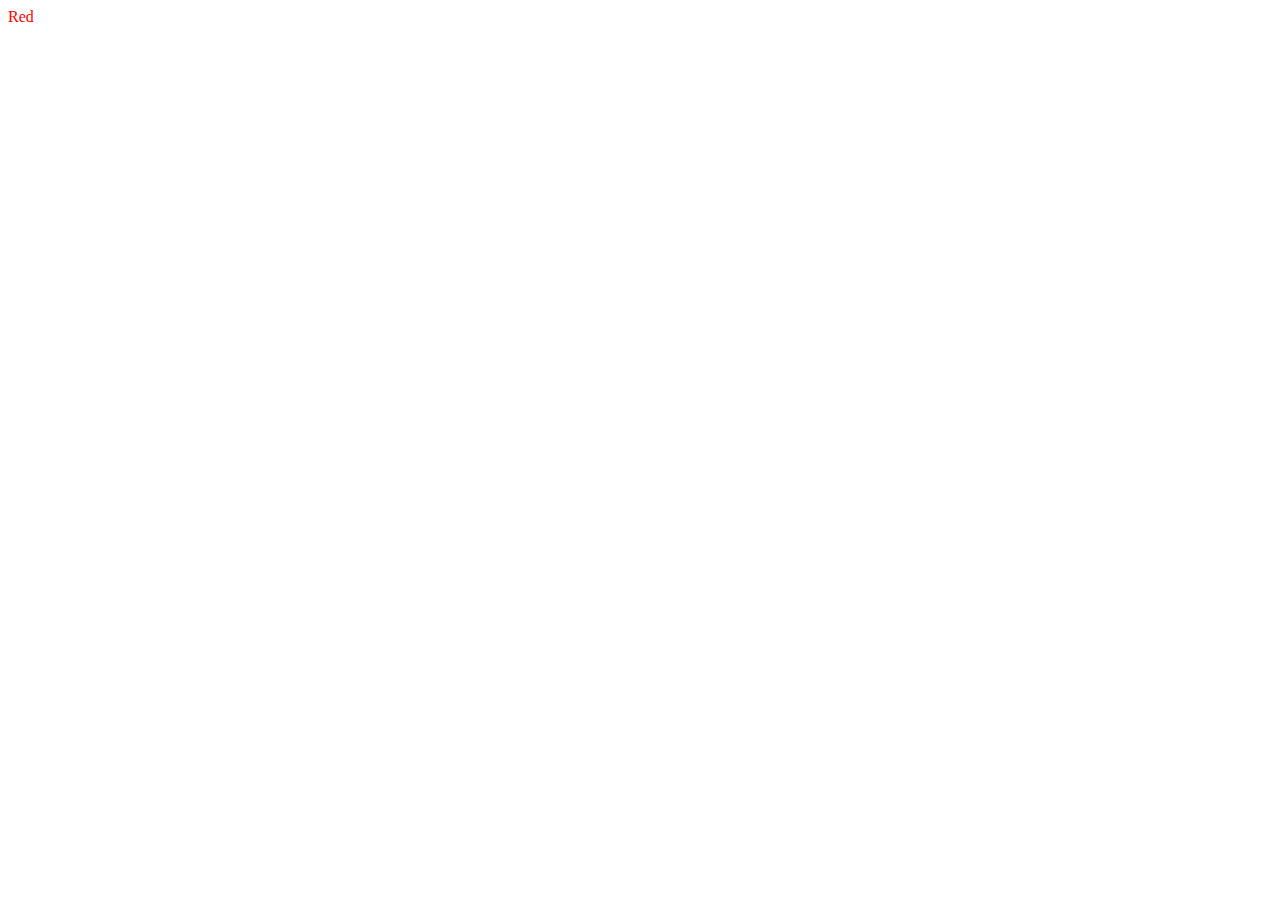
==== Assignment 1 - Javascript and the DOM/index.html @ d93c37a1 "Linked css and js files to index.html" ====
<!DOCTYPE html>
<html lang="en">
<head>
    <meta charset="UTF-8">
    <meta name="viewport" content="width=device-width, initial-scale=1.0">
    <title>Document</title>
    <link rel="stylesheet" href="./style.css">
    <script src="./script.js"></script>
</head>
<body>
    <div>
        Red
    </div>
</body>
</html>
---- Assignment 1 - Javascript and the DOM/style.css ----
body div{
    color: red;
}
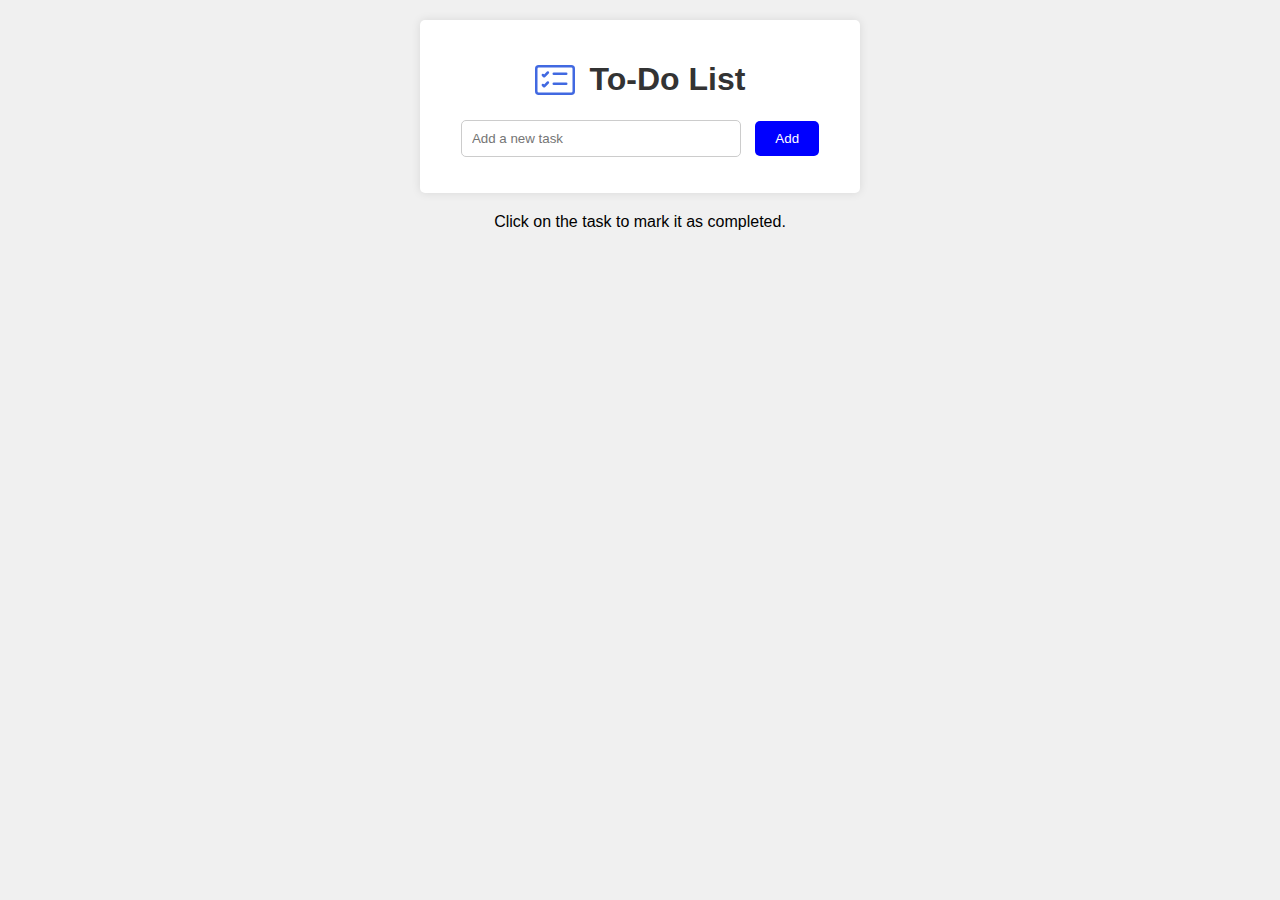
==== commit e8a76024: "Assignment-1 Final Commit" ====
--- a/Assignment 1 - Javascript and the DOM/index.html
+++ b/Assignment 1 - Javascript and the DOM/index.html
@@ -1,15 +1,27 @@
-<!DOCTYPE html>
 <html lang="en">
 <head>
     <meta charset="UTF-8">
     <meta name="viewport" content="width=device-width, initial-scale=1.0">
-    <title>Document</title>
-    <link rel="stylesheet" href="./style.css">
-    <script src="./script.js"></script>
+    <title>To-Do List App</title>
+    <link rel="stylesheet" href="style.css">
 </head>
 <body>
-    <div>
-        Red
+    <div class="container">
+        <div id="header">
+            <svg xmlns="http://www.w3.org/2000/svg" width="40" height="40" class="bi bi-card-checklist" viewBox="0 0 16 16">
+                <path d="M14.5 3a.5.5 0 0 1 .5.5v9a.5.5 0 0 1-.5.5h-13a.5.5 0 0 1-.5-.5v-9a.5.5 0 0 1 .5-.5h13zm-13-1A1.5 1.5 0 0 0 0 3.5v9A1.5 1.5 0 0 0 1.5 14h13a1.5 1.5 0 0 0 1.5-1.5v-9A1.5 1.5 0 0 0 14.5 2h-13z"/>
+                <path d="M7 5.5a.5.5 0 0 1 .5-.5h5a.5.5 0 0 1 0 1h-5a.5.5 0 0 1-.5-.5zm-1.496-.854a.5.5 0 0 1 0 .708l-1.5 1.5a.5.5 0 0 1-.708 0l-.5-.5a.5.5 0 1 1 .708-.708l.146.147 1.146-1.147a.5.5 0 0 1 .708 0zM7 9.5a.5.5 0 0 1 .5-.5h5a.5.5 0 0 1 0 1h-5a.5.5 0 0 1-.5-.5zm-1.496-.854a.5.5 0 0 1 0 .708l-1.5 1.5a.5.5 0 0 1-.708 0l-.5-.5a.5.5 0 0 1 .708-.708l.146.147 1.146-1.147a.5.5 0 0 1 .708 0z"/>
+              </svg>
+              <h1>To-Do List</h1>
+        </div>
+        <div>
+            <input type="text" id="text-input" placeholder="Add a new task">
+            <button id="task-button">Add</button>
+        </div>
+        <button id="remove-button">Remove Completed Tasks</button>
+        <ul id="task-list"></ul>
     </div>
+    <span>Click on the task to mark it as completed.</span>
+    <script src="script.js"></script>
 </body>
 </html>--- a/Assignment 1 - Javascript and the DOM/style.css
+++ b/Assignment 1 - Javascript and the DOM/style.css
@@ -1,3 +1,77 @@
-body div{
-    color: red;
+body {
+    font-family: 'Nunito', sans-serif;
+    background-color: #f0f0f0;
+    text-align: center;
+}
+
+.container {
+    background-color: #fff;
+    margin: 20px auto;
+    padding: 20px;
+    width: 80%;
+    max-width: 400px;
+    border-radius: 5px;
+    box-shadow: 0 0 10px rgba(0, 0, 0, 0.1);
+}
+
+#header {
+    display: flex;
+    flex-direction: row;
+    align-items: center;
+    justify-content: center;
+    fill: royalblue;
+}
+
+h1 {
+    padding-left: 15px;
+    font-weight: bold;
+    color: #333;
+}
+
+input[type="text"] {
+    width: 70%;
+    padding: 10px;
+    margin-right: 10px;
+    border: 1px solid #ccc;
+    border-radius: 5px;
+}
+
+button {
+    padding: 10px 20px;
+    background-color: blue;
+    color: #fff;
+    border: none;
+    border-radius: 5px;
+    cursor: pointer;
+}
+
+#remove-button {
+    display: none;
+    background-color: red;
+    color: white;
+    margin: 30px auto 30px auto;
+}
+
+ul {
+    list-style: none;
+    padding: 0;
+}
+
+li {
+    box-sizing: border-box;
+    background-color: white;
+    font-weight: bold;
+    margin: 5px 0 20px 0;
+    padding: 10px;
+    border-radius: 5px;
+    display: flex;
+    justify-content: space-between;
+    align-items: center;
+    border: solid 2px royalblue;
+}
+
+li.completed {
+    background-color: rgb(1, 182, 1);
+    border: solid 2px rgb(1, 182, 1);
+    color: white;
 }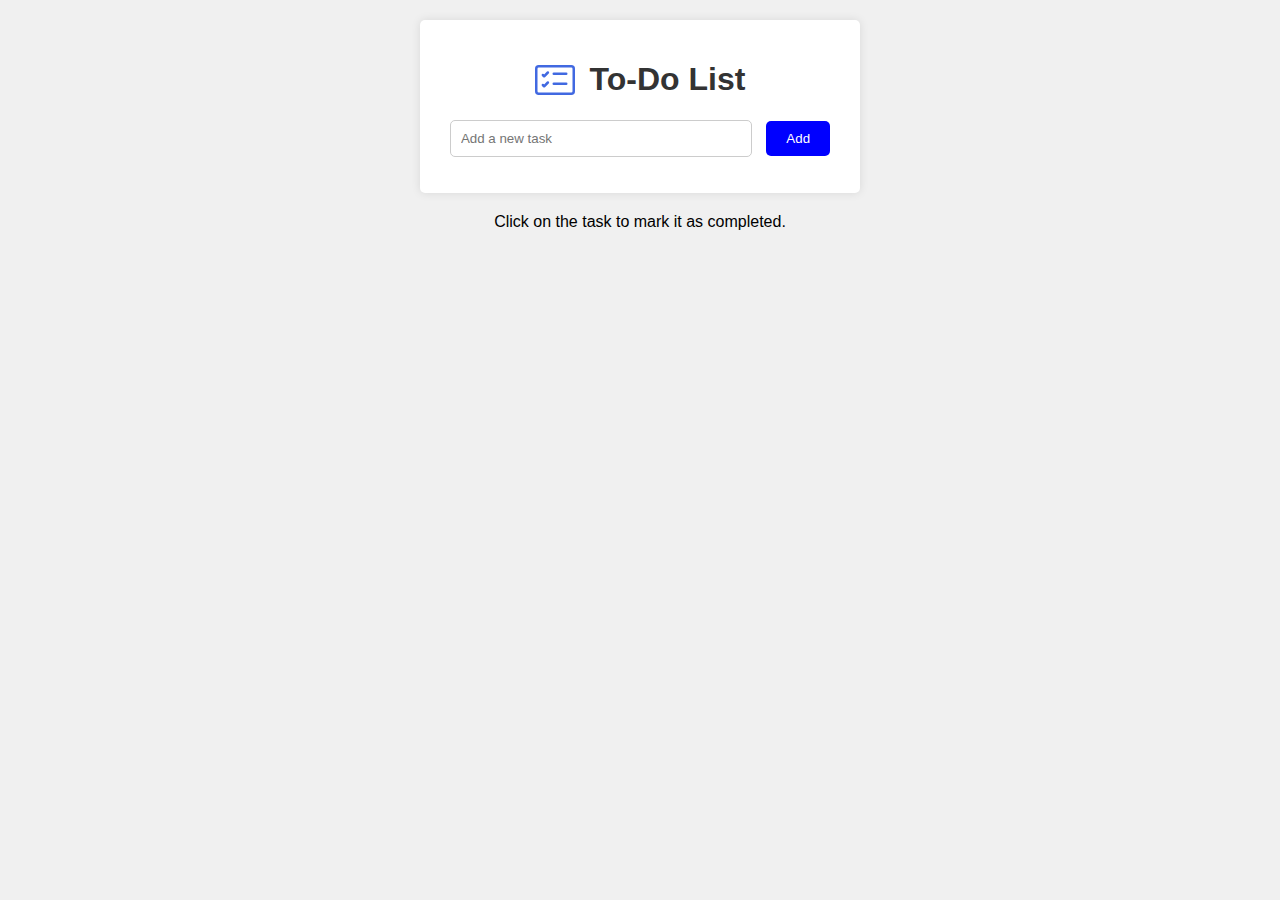
==== commit ef326466: "minor update" ====
--- a/Assignment 1 - Javascript and the DOM/index.html
+++ b/Assignment 1 - Javascript and the DOM/index.html
@@ -1,3 +1,4 @@
+<!DOCTYPE html>
 <html lang="en">
 <head>
     <meta charset="UTF-8">
--- a/Assignment 1 - Javascript and the DOM/style.css
+++ b/Assignment 1 - Javascript and the DOM/style.css
@@ -68,6 +68,7 @@
     justify-content: space-between;
     align-items: center;
     border: solid 2px royalblue;
+    cursor: pointer;
 }
 
 li.completed {
